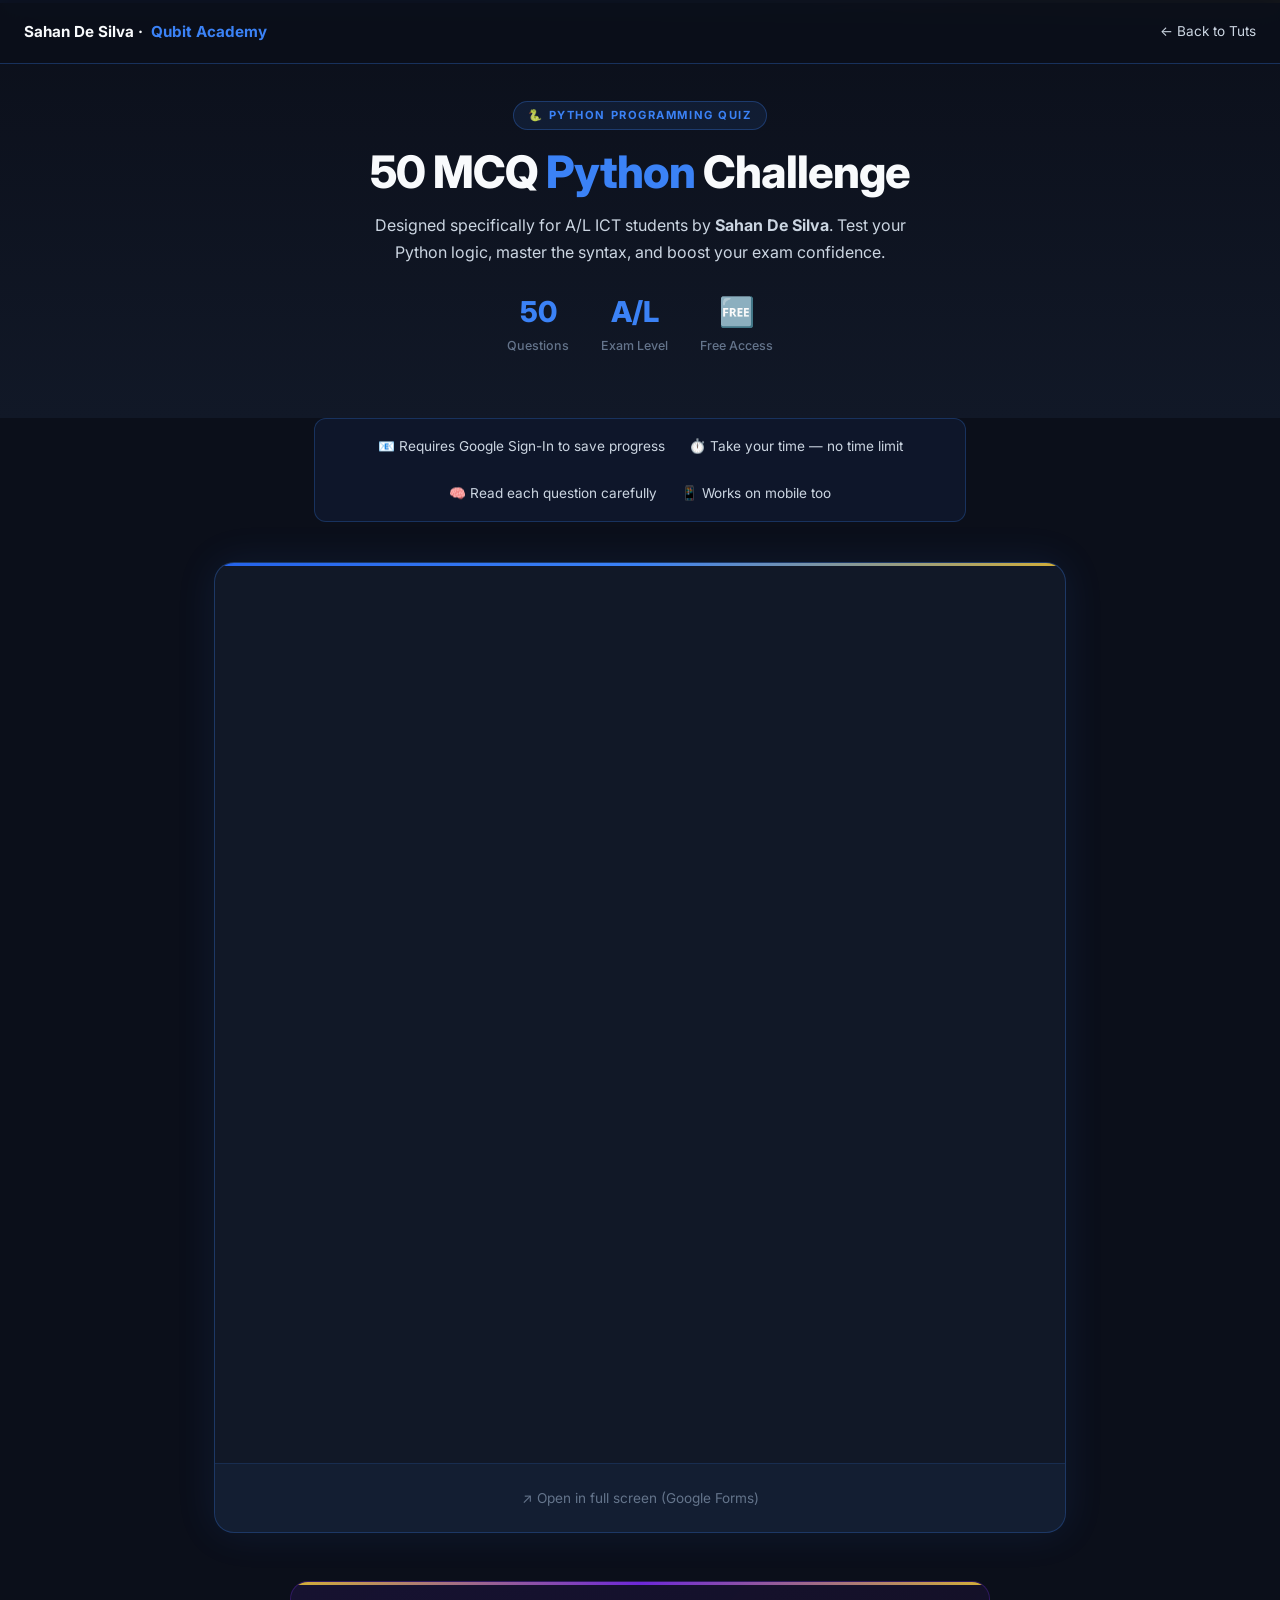
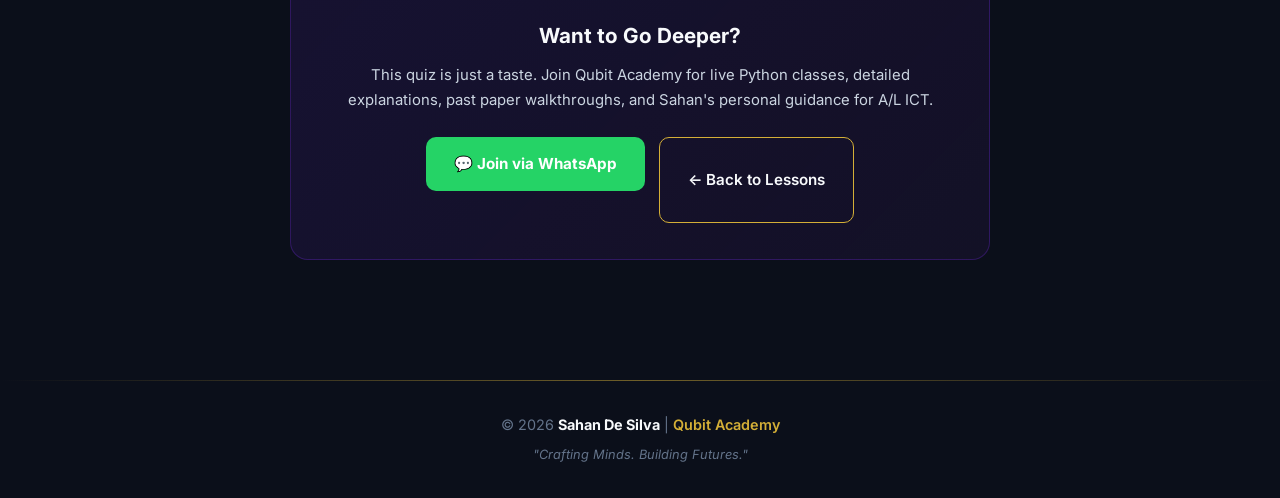
==== quiz.html @ 8c2a88cb "Add Python quiz page with embedded Google Form" ====
<!DOCTYPE html>
<html lang="en">
<head>
  <meta charset="UTF-8" />
  <meta name="viewport" content="width=device-width, initial-scale=1.0" />
  <title>Python MCQ Quiz | Qubit Academy</title>
  <meta name="description" content="50 MCQ Python Programming Quiz for A/L ICT students by Sahan De Silva — Qubit Academy." />

  <link rel="preconnect" href="https://fonts.googleapis.com" />
  <link rel="preconnect" href="https://fonts.gstatic.com" crossorigin />
  <link href="https://fonts.googleapis.com/css2?family=Inter:wght@300;400;500;600;700;800&display=swap" rel="stylesheet" />
  <link rel="stylesheet" href="style.css" />

  <style>
    .quiz-page-nav {
      position: fixed;
      top: 0; left: 0;
      width: 100%;
      z-index: 1000;
      background: rgba(11, 15, 26, 0.95);
      backdrop-filter: blur(14px);
      border-bottom: 1px solid rgba(59,130,246,0.3);
      padding: 0 24px;
      height: 64px;
      display: flex;
      align-items: center;
      justify-content: space-between;
    }

    .quiz-nav-brand {
      font-weight: 700;
      font-size: 0.95rem;
      color: #F8FAFC;
      text-decoration: none;
      display: flex;
      align-items: center;
      gap: 8px;
    }

    .quiz-nav-brand span { color: #3b82f6; }

    .quiz-nav-back {
      font-size: 0.85rem;
      color: #CBD5E1;
      text-decoration: none;
      transition: color 0.3s;
    }

    .quiz-nav-back:hover { color: #D4AF37; }

    /* Hero */
    .quiz-hero {
      padding: 100px 24px 48px;
      text-align: center;
      background: linear-gradient(180deg, var(--bg-main), var(--bg-card));
      position: relative;
      overflow: hidden;
    }

    .quiz-hero::before {
      content: '';
      position: absolute;
      top: 0; left: 0; right: 0;
      height: 3px;
      background: linear-gradient(90deg, #2563eb, #3b82f6, #D4AF37);
    }

    .quiz-hero-badge {
      display: inline-block;
      font-size: 0.7rem;
      font-weight: 700;
      letter-spacing: 0.14em;
      text-transform: uppercase;
      color: #3b82f6;
      background: rgba(59,130,246,0.1);
      border: 1px solid rgba(59,130,246,0.3);
      border-radius: 20px;
      padding: 4px 14px;
      margin-bottom: 16px;
    }

    .quiz-hero-title {
      font-size: clamp(1.8rem, 4vw, 2.8rem);
      font-weight: 800;
      color: #F8FAFC;
      letter-spacing: -0.02em;
      margin-bottom: 12px;
      line-height: 1.2;
    }

    .quiz-hero-title span { color: #3b82f6; }

    .quiz-hero-sub {
      font-size: 1rem;
      color: #CBD5E1;
      max-width: 560px;
      margin: 0 auto 32px;
      line-height: 1.7;
    }

    .quiz-stats {
      display: flex;
      justify-content: center;
      gap: 32px;
      flex-wrap: wrap;
      margin-bottom: 12px;
    }

    .quiz-stat {
      text-align: center;
    }

    .quiz-stat-num {
      font-size: 1.8rem;
      font-weight: 800;
      color: #3b82f6;
      display: block;
      line-height: 1;
      margin-bottom: 4px;
    }

    .quiz-stat-label {
      font-size: 0.78rem;
      color: #64748B;
      font-weight: 500;
    }

    /* Tips bar */
    .quiz-tips {
      background: rgba(59,130,246,0.07);
      border: 1px solid rgba(59,130,246,0.25);
      border-radius: 12px;
      padding: 16px 24px;
      max-width: 700px;
      margin: 0 auto 40px;
      display: flex;
      gap: 24px;
      flex-wrap: wrap;
      justify-content: center;
    }

    .quiz-tip {
      font-size: 0.85rem;
      color: #CBD5E1;
      display: flex;
      align-items: center;
      gap: 8px;
    }

    /* Embed wrapper */
    .quiz-embed-wrapper {
      max-width: 900px;
      margin: 0 auto;
      padding: 0 24px 80px;
    }

    .quiz-embed-card {
      background: var(--bg-card);
      border: 1px solid rgba(59,130,246,0.3);
      border-radius: 20px;
      overflow: hidden;
      box-shadow: 0 0 40px rgba(59,130,246,0.1);
      position: relative;
    }

    .quiz-embed-card::before {
      content: '';
      position: absolute;
      top: 0; left: 0; right: 0;
      height: 3px;
      background: linear-gradient(90deg, #2563eb, #3b82f6, #D4AF37);
      z-index: 1;
    }

    .quiz-embed-card iframe {
      width: 100%;
      height: 900px;
      border: none;
      display: block;
    }

    /* Fallback */
    .quiz-fallback {
      text-align: center;
      padding: 48px 24px;
      display: none;
    }

    .quiz-fallback p {
      color: #CBD5E1;
      margin-bottom: 20px;
    }

    /* Open button bar */
    .quiz-open-bar {
      text-align: center;
      padding: 20px;
      background: rgba(59,130,246,0.05);
      border-top: 1px solid rgba(59,130,246,0.15);
    }

    .quiz-open-bar a {
      display: inline-flex;
      align-items: center;
      gap: 8px;
      font-size: 0.85rem;
      color: #64748B;
      text-decoration: none;
      transition: color 0.3s;
    }

    .quiz-open-bar a:hover { color: #3b82f6; }

    /* CTA bottom */
    .quiz-bottom-cta {
      max-width: 700px;
      margin: 48px auto 0;
      background: linear-gradient(135deg, rgba(109,40,217,0.12), rgba(147,51,234,0.06));
      border: 1px solid rgba(109,40,217,0.3);
      border-radius: 18px;
      padding: 36px;
      text-align: center;
      position: relative;
      overflow: hidden;
    }

    .quiz-bottom-cta::before {
      content: '';
      position: absolute;
      top: 0; left: 0; right: 0;
      height: 3px;
      background: linear-gradient(90deg, #D4AF37, #6D28D9, #D4AF37);
    }

    .quiz-bottom-cta h3 {
      font-size: 1.3rem;
      font-weight: 700;
      color: #F8FAFC;
      margin-bottom: 10px;
    }

    .quiz-bottom-cta p {
      color: #CBD5E1;
      font-size: 0.93rem;
      line-height: 1.7;
      margin-bottom: 24px;
    }

    .cta-row {
      display: flex;
      justify-content: center;
      gap: 14px;
      flex-wrap: wrap;
    }

    @media (max-width: 768px) {
      .quiz-embed-card iframe { height: 700px; }
      .quiz-stats { gap: 20px; }
      .quiz-tips { flex-direction: column; gap: 10px; }
    }
  </style>
</head>
<body>

  <!-- Navbar -->
  <nav class="quiz-page-nav">
    <a href="index.html" class="quiz-nav-brand">
      Sahan De Silva · <span>Qubit Academy</span>
    </a>
    <a href="index.html#tuts" class="quiz-nav-back">← Back to Tuts</a>
  </nav>

  <!-- Hero -->
  <section class="quiz-hero">
    <div class="quiz-hero-badge">🐍 Python Programming Quiz</div>
    <h1 class="quiz-hero-title">50 MCQ <span>Python</span> Challenge</h1>
    <p class="quiz-hero-sub">Designed specifically for A/L ICT students by <strong>Sahan De Silva</strong>. Test your Python logic, master the syntax, and boost your exam confidence.</p>

    <div class="quiz-stats">
      <div class="quiz-stat">
        <span class="quiz-stat-num">50</span>
        <span class="quiz-stat-label">Questions</span>
      </div>
      <div class="quiz-stat">
        <span class="quiz-stat-num">A/L</span>
        <span class="quiz-stat-label">Exam Level</span>
      </div>
      <div class="quiz-stat">
        <span class="quiz-stat-num">🆓</span>
        <span class="quiz-stat-label">Free Access</span>
      </div>
    </div>
  </section>

  <!-- Tips -->
  <div style="max-width:700px;margin:0 auto;padding:0 24px;">
    <div class="quiz-tips">
      <span class="quiz-tip">📧 Requires Google Sign-In to save progress</span>
      <span class="quiz-tip">⏱️ Take your time — no time limit</span>
      <span class="quiz-tip">🧠 Read each question carefully</span>
      <span class="quiz-tip">📱 Works on mobile too</span>
    </div>
  </div>

  <!-- Embedded Form -->
  <div class="quiz-embed-wrapper">
    <div class="quiz-embed-card">
      <iframe
        src="https://docs.google.com/forms/d/e/1FAIpQLSfNYec2M8fgR2SFJe4wGOOot3R68NbgX_rnjAdkbkaDcYMgAg/viewform?embedded=true"
        title="Python MCQ Quiz — Qubit Academy"
        allow="clipboard-write"
        loading="lazy">
        Loading quiz…
      </iframe>
      <div class="quiz-open-bar">
        <a href="https://docs.google.com/forms/d/e/1FAIpQLSfNYec2M8fgR2SFJe4wGOOot3R68NbgX_rnjAdkbkaDcYMgAg/viewform?usp=header" target="_blank" rel="noopener noreferrer">
          ↗ Open in full screen (Google Forms)
        </a>
      </div>
    </div>

    <!-- Bottom CTA -->
    <div class="quiz-bottom-cta">
      <h3>Want to Go Deeper?</h3>
      <p>This quiz is just a taste. Join Qubit Academy for live Python classes, detailed explanations, past paper walkthroughs, and Sahan's personal guidance for A/L ICT.</p>
      <div class="cta-row">
        <a href="https://wa.me/94753148557?text=Hi%20Sahan%2C%20I%20completed%20the%20Python%20quiz%20and%20want%20to%20join%20Qubit%20Academy!" class="btn btn-whatsapp" target="_blank" rel="noopener noreferrer">
          💬 Join via WhatsApp
        </a>
        <a href="index.html#tuts" class="btn btn-secondary">
          ← Back to Lessons
        </a>
      </div>
    </div>
  </div>

  <footer class="footer">
    <div class="footer-divider"></div>
    <div class="container footer-content">
      <p class="footer-copy">© 2026 <strong>Sahan De Silva</strong> | <span class="footer-academy">Qubit Academy</span></p>
      <p class="footer-sub">"Crafting Minds. Building Futures."</p>
    </div>
  </footer>

</body>
</html>
---- style.css ----
/* ═══════════════════════════════════════════════════════════════
   QUBIT ACADEMY — style.css
   Sahan De Silva | Personal ICT Tuition Website
   Dark-themed, premium, responsive
   ═══════════════════════════════════════════════════════════════ */

/* ─── Design Tokens ─── */
:root {
  --bg-main: #0B0F1A;
  --bg-card: #111827;
  --bg-card-hover: #151d2e;
  --purple: #6D28D9;
  --violet: #9333EA;
  --gold: #D4AF37;
  --text-white: #F8FAFC;
  --text-gray: #CBD5E1;
  --text-muted: #64748B;
  --border-dim: rgba(109, 40, 217, 0.25);
  --glow-purple: 0 0 24px rgba(109, 40, 217, 0.55);
  --glow-gold: 0 0 16px rgba(212, 175, 55, 0.45);
  --radius: 14px;
  --transition: 0.35s cubic-bezier(0.4, 0, 0.2, 1);
  --font-main: 'Inter', sans-serif;
  --font-sinhala: 'Noto Sans Sinhala', sans-serif;
  --nav-height: 70px;
}

/* ─── Reset & Base ─── */
*,
*::before,
*::after {
  box-sizing: border-box;
  margin: 0;
  padding: 0;
}

html {
  scroll-behavior: smooth;
}

body {
  background-color: var(--bg-main);
  color: var(--text-white);
  font-family: var(--font-main);
  line-height: 1.7;
  overflow-x: hidden;
}

a {
  text-decoration: none;
  color: inherit;
}

ul {
  list-style: none;
}

img {
  max-width: 100%;
  display: block;
}

body.lang-si {
  font-family: var(--font-sinhala);
}

body.lang-si .nav-brand {
  font-family: var(--font-sinhala);
}

.lang-fade {
  opacity: 0;
  transition: opacity 0.3s ease;
}

.lang-fade.visible {
  opacity: 1;
}

/* ─── Container ─── */
.container {
  max-width: 1180px;
  margin: 0 auto;
  padding: 0 24px;
}

/* ─── Section base ─── */
.section {
  padding: 100px 0;
}

.section-header {
  text-align: center;
  margin-bottom: 64px;
}

.section-title {
  font-size: clamp(2rem, 4vw, 2.8rem);
  font-weight: 700;
  letter-spacing: -0.02em;
  margin-bottom: 16px;
  color: var(--text-white);
}

.section-subtitle {
  color: var(--text-gray);
  font-size: 1.1rem;
  max-width: 560px;
  margin: 18px auto 0;
}

.gold-divider {
  width: 60px;
  height: 3px;
  background: linear-gradient(90deg, transparent, var(--gold), transparent);
  border-radius: 2px;
  margin: 0 auto;
}

/* ══════════════════════════════════════
   NAVBAR
══════════════════════════════════════ */
.navbar {
  position: fixed;
  top: 0;
  left: 0;
  width: 100%;
  z-index: 1000;
  transition: background var(--transition), box-shadow var(--transition);
  background: transparent;
}

.navbar.scrolled {
  background: rgba(11, 15, 26, 0.92);
  backdrop-filter: blur(14px);
  -webkit-backdrop-filter: blur(14px);
  box-shadow: 0 1px 0 rgba(109, 40, 217, 0.3);
}

.nav-container {
  max-width: 1180px;
  margin: 0 auto;
  padding: 0 24px;
  height: var(--nav-height);
  display: flex;
  align-items: center;
  justify-content: space-between;
  gap: 16px;
}

.nav-brand {
  display: flex;
  align-items: center;
  gap: 6px;
  font-weight: 700;
  font-size: 1rem;
  white-space: nowrap;
  transition: opacity var(--transition);
}

.nav-brand:hover { opacity: 0.85; }

.brand-name { color: var(--text-white); }
.brand-dot { color: var(--text-muted); }

.brand-academy {
  color: var(--text-white);
  position: relative;
}

.brand-academy::after {
  content: '';
  position: absolute;
  bottom: -3px;
  left: 0;
  width: 100%;
  height: 2px;
  background: var(--gold);
  border-radius: 2px;
}

.nav-links {
  display: flex;
  gap: 36px;
}

.nav-links a {
  font-size: 0.9rem;
  font-weight: 500;
  color: var(--text-gray);
  transition: color var(--transition);
  position: relative;
}

.nav-links a::after {
  content: '';
  position: absolute;
  bottom: -4px;
  left: 0;
  width: 0;
  height: 2px;
  background: var(--purple);
  transition: width var(--transition);
}

.nav-links a:hover { color: var(--text-white); }
.nav-links a:hover::after { width: 100%; }

.nav-right {
  display: flex;
  align-items: center;
  gap: 16px;
}

.lang-toggle {
  display: flex;
  align-items: center;
  gap: 6px;
  background: rgba(109, 40, 217, 0.12);
  border: 1px solid var(--border-dim);
  border-radius: 30px;
  padding: 4px 12px;
}

.lang-btn {
  background: none;
  border: none;
  color: var(--text-muted);
  font-size: 0.82rem;
  font-weight: 600;
  cursor: pointer;
  padding: 4px 6px;
  border-radius: 20px;
  transition: color var(--transition), background var(--transition);
  font-family: inherit;
}

.lang-btn.active {
  color: var(--text-white);
  background: var(--purple);
}

.lang-divider {
  color: var(--border-dim);
  font-size: 0.9rem;
}

.hamburger {
  display: none;
  flex-direction: column;
  gap: 5px;
  background: none;
  border: none;
  cursor: pointer;
  padding: 6px;
}

.hamburger span {
  display: block;
  width: 24px;
  height: 2px;
  background: var(--text-white);
  border-radius: 2px;
  transition: transform var(--transition), opacity var(--transition);
}

.hamburger.open span:nth-child(1) { transform: translateY(7px) rotate(45deg); }
.hamburger.open span:nth-child(2) { opacity: 0; }
.hamburger.open span:nth-child(3) { transform: translateY(-7px) rotate(-45deg); }

.mobile-menu {
  display: none;
  padding: 0 24px 16px;
  background: rgba(11, 15, 26, 0.98);
}

.mobile-menu.open { display: block; }

.mobile-menu ul {
  display: flex;
  flex-direction: column;
  gap: 4px;
}

.mobile-menu a {
  display: block;
  padding: 12px 16px;
  color: var(--text-gray);
  font-size: 0.95rem;
  font-weight: 500;
  border-radius: 8px;
  transition: background var(--transition), color var(--transition);
}

.mobile-menu a:hover {
  background: rgba(109, 40, 217, 0.15);
  color: var(--text-white);
}

/* ══════════════════════════════════════
   HERO
══════════════════════════════════════ */
.hero {
  position: relative;
  min-height: 100vh;
  display: flex;
  align-items: center;
  overflow: hidden;
  padding-top: var(--nav-height);
  background: var(--bg-main);
}

#particles-js {
  position: absolute;
  inset: 0;
  z-index: 0;
}

.hero-content {
  position: relative;
  z-index: 2;
  max-width: 1180px;
  margin: 0 auto;
  padding: 80px 24px;
  display: grid;
  grid-template-columns: 1fr 1fr;
  gap: 60px;
  align-items: center;
  width: 100%;
}

.hero-label {
  font-size: 0.85rem;
  font-weight: 600;
  letter-spacing: 0.15em;
  text-transform: uppercase;
  color: var(--purple);
  margin-bottom: 16px;
}

.hero-title {
  font-size: clamp(2.8rem, 6vw, 4.4rem);
  font-weight: 800;
  line-height: 1.1;
  letter-spacing: -0.03em;
  color: var(--text-white);
  margin-bottom: 12px;
}

.hero-academy { margin-bottom: 12px; }

.academy-badge {
  display: inline-block;
  font-size: clamp(1.1rem, 2.5vw, 1.5rem);
  font-weight: 700;
  color: var(--text-white);
  position: relative;
  padding-bottom: 4px;
}

.academy-badge::after {
  content: '';
  position: absolute;
  bottom: 0;
  left: 0;
  width: 100%;
  height: 2px;
  background: linear-gradient(90deg, var(--gold), transparent);
}

.hero-tagline {
  font-size: 1.1rem;
  font-style: italic;
  color: var(--gold);
  font-weight: 500;
  margin-bottom: 24px;
  letter-spacing: 0.02em;
}

.hero-intro {
  font-size: 1rem;
  color: var(--text-gray);
  line-height: 1.8;
  margin-bottom: 36px;
}

.hero-buttons {
  display: flex;
  gap: 16px;
  flex-wrap: wrap;
}

.btn {
  display: inline-flex;
  align-items: center;
  gap: 8px;
  padding: 14px 28px;
  border-radius: 10px;
  font-size: 0.95rem;
  font-weight: 600;
  cursor: pointer;
  transition: all var(--transition);
  border: none;
  font-family: inherit;
}

.btn-primary {
  background: linear-gradient(135deg, var(--purple), var(--violet));
  color: var(--text-white);
  box-shadow: 0 4px 20px rgba(109, 40, 217, 0.4);
}

.btn-primary:hover {
  transform: translateY(-2px);
  box-shadow: 0 8px 30px rgba(109, 40, 217, 0.6);
}

.btn-secondary {
  background: transparent;
  color: var(--text-white);
  border: 1.5px solid var(--gold);
}

.btn-secondary:hover {
  background: rgba(212, 175, 55, 0.1);
  box-shadow: var(--glow-gold);
  transform: translateY(-2px);
}

.hero-image {
  display: flex;
  justify-content: center;
  align-items: center;
  position: relative;
}

.image-glow {
  position: absolute;
  width: 340px;
  height: 340px;
  background: radial-gradient(circle, rgba(109, 40, 217, 0.4) 0%, transparent 70%);
  border-radius: 50%;
  animation: pulse-glow 3.5s ease-in-out infinite;
}

@keyframes pulse-glow {
  0%, 100% { transform: scale(1); opacity: 0.7; }
  50% { transform: scale(1.08); opacity: 1; }
}

.image-frame {
  width: 300px;
  height: 300px;
  border-radius: 50%;
  overflow: hidden;
  border: 2px solid var(--gold);
  box-shadow: var(--glow-purple), inset 0 0 30px rgba(109, 40, 217, 0.2);
  position: relative;
  z-index: 1;
  background: var(--bg-card);
}

.educator-photo {
  width: 100%;
  height: 100%;
  object-fit: cover;
  object-position: center top;
}

.educator-fallback {
  width: 100%;
  height: 100%;
  flex-direction: column;
  justify-content: center;
  align-items: center;
  gap: 12px;
  color: var(--text-muted);
  font-size: 0.8rem;
}

.educator-fallback svg {
  width: 100px;
  height: 100px;
}

.scroll-indicator {
  position: absolute;
  bottom: 36px;
  left: 50%;
  transform: translateX(-50%);
  z-index: 2;
  display: flex;
  align-items: center;
  justify-content: center;
  width: 32px;
  height: 50px;
  border: 2px solid rgba(109, 40, 217, 0.5);
  border-radius: 20px;
  transition: border-color var(--transition);
}

.scroll-indicator:hover { border-color: var(--gold); }

.scroll-indicator span {
  display: block;
  width: 6px;
  height: 6px;
  background: var(--purple);
  border-radius: 50%;
  animation: scroll-bounce 2s ease-in-out infinite;
}

@keyframes scroll-bounce {
  0% { transform: translateY(-8px); opacity: 0; }
  50% { opacity: 1; }
  100% { transform: translateY(8px); opacity: 0; }
}

/* ══════════════════════════════════════
   ABOUT
══════════════════════════════════════ */
.about { background: var(--bg-main); }

.about-grid {
  display: grid;
  grid-template-columns: 1fr 2fr;
  gap: 60px;
  align-items: start;
}

.about-badges {
  display: flex;
  flex-direction: column;
  gap: 20px;
}

.stat-card {
  background: var(--bg-card);
  border: 1px solid var(--border-dim);
  border-radius: var(--radius);
  padding: 28px 24px;
  text-align: center;
  transition: border-color var(--transition), box-shadow var(--transition), transform var(--transition);
}

.stat-card:hover {
  border-color: var(--purple);
  box-shadow: var(--glow-purple);
  transform: translateY(-4px);
}

.stat-number {
  display: block;
  font-size: 2.6rem;
  font-weight: 800;
  background: linear-gradient(135deg, var(--purple), var(--violet));
  -webkit-background-clip: text;
  -webkit-text-fill-color: transparent;
  background-clip: text;
  line-height: 1;
  margin-bottom: 8px;
}

.stat-label {
  font-size: 0.85rem;
  color: var(--text-gray);
  font-weight: 500;
}

.about-bio {
  color: var(--text-gray);
  font-size: 1.05rem;
  line-height: 1.9;
  margin-bottom: 32px;
}

.about-highlights {
  display: flex;
  flex-direction: column;
  gap: 14px;
}

.about-highlights li {
  display: flex;
  align-items: flex-start;
  gap: 14px;
  font-size: 0.95rem;
  color: var(--text-gray);
}

.highlight-icon {
  color: var(--purple);
  font-size: 1.2rem;
  flex-shrink: 0;
  margin-top: 1px;
}

/* ══════════════════════════════════════
   COURSES
══════════════════════════════════════ */
.courses {
  background: linear-gradient(180deg, var(--bg-main), var(--bg-card));
}

.courses-grid {
  display: grid;
  grid-template-columns: 1fr 1fr;
  gap: 32px;
}

.course-card {
  background: var(--bg-card);
  border: 1px solid var(--border-dim);
  border-radius: var(--radius);
  padding: 36px 32px;
  position: relative;
  overflow: hidden;
  transition: transform var(--transition), box-shadow var(--transition), border-color var(--transition);
  cursor: default;
}

.course-card:hover {
  transform: translateY(-8px);
  box-shadow: var(--glow-purple);
  border-color: var(--purple);
}

.card-top-border {
  position: absolute;
  top: 0;
  left: 0;
  right: 0;
  height: 3px;
  background: linear-gradient(90deg, var(--gold), var(--purple), var(--gold));
  background-size: 200% 100%;
  transition: background-position 0.6s ease;
}

.course-card:hover .card-top-border { background-position: 100% 0; }

.card-icon {
  width: 52px;
  height: 52px;
  background: rgba(109, 40, 217, 0.15);
  border-radius: 12px;
  display: flex;
  align-items: center;
  justify-content: center;
  margin-bottom: 20px;
  border: 1px solid var(--border-dim);
  transition: background var(--transition), border-color var(--transition);
}

.course-card:hover .card-icon {
  background: rgba(109, 40, 217, 0.28);
  border-color: var(--purple);
}

.card-icon svg {
  width: 26px;
  height: 26px;
  color: var(--violet);
}

.card-badge {
  font-size: 0.7rem;
  font-weight: 700;
  letter-spacing: 0.12em;
  text-transform: uppercase;
  color: var(--gold);
  margin-bottom: 10px;
}

.card-title {
  font-size: 1.6rem;
  font-weight: 700;
  margin-bottom: 12px;
  color: var(--text-white);
}

.card-desc {
  font-size: 0.95rem;
  color: var(--text-gray);
  line-height: 1.7;
  margin-bottom: 24px;
}

.card-features {
  display: flex;
  flex-direction: column;
  gap: 10px;
  margin-bottom: 32px;
}

.card-features li {
  font-size: 0.9rem;
  color: var(--text-gray);
  display: flex;
  align-items: center;
  gap: 10px;
}

.card-features li::before {
  content: '▸';
  color: var(--purple);
  font-size: 0.8rem;
  flex-shrink: 0;
}

.card-cta {
  display: inline-block;
  font-size: 0.9rem;
  font-weight: 600;
  color: var(--violet);
  transition: color var(--transition), letter-spacing var(--transition);
}

.card-cta:hover {
  color: var(--gold);
  letter-spacing: 0.04em;
}

/* ══════════════════════════════════════
   WHY CHOOSE
══════════════════════════════════════ */
.why {
  background: var(--bg-main);
  position: relative;
}

.why-grid {
  display: grid;
  grid-template-columns: repeat(4, 1fr);
  gap: 24px;
}

.why-card {
  background: var(--bg-card);
  border: 1px solid var(--border-dim);
  border-radius: var(--radius);
  padding: 32px 24px;
  text-align: center;
  transition: transform var(--transition), box-shadow var(--transition), border-color var(--transition);
}

.why-card:hover {
  transform: translateY(-6px);
  box-shadow: var(--glow-purple);
  border-color: var(--purple);
}

.why-card h3 {
  font-size: 1rem;
  font-weight: 700;
  color: var(--text-white);
  margin-bottom: 10px;
}

.why-card p {
  font-size: 0.88rem;
  color: var(--text-muted);
  line-height: 1.7;
}

/* ══════════════════════════════════════
   TUTS SECTION
══════════════════════════════════════ */
.tuts {
  background: linear-gradient(180deg, var(--bg-card), var(--bg-main));
}

/* ── Syllabus Wrapper ── */
.syllabus-wrapper {
  background: var(--bg-card);
  border: 1px solid var(--border-dim);
  border-radius: 20px;
  overflow: hidden;
  margin-bottom: 48px;
}

.syllabus-header {
  padding: 36px 40px 28px;
  border-bottom: 1px solid var(--border-dim);
  background: linear-gradient(135deg, rgba(109,40,217,0.08), rgba(147,51,234,0.04));
  position: relative;
}

.syllabus-header::before {
  content: '';
  position: absolute;
  top: 0;
  left: 0;
  right: 0;
  height: 3px;
  background: linear-gradient(90deg, var(--gold), var(--purple), var(--gold));
}

.syllabus-label {
  display: inline-block;
  font-size: 0.7rem;
  font-weight: 700;
  letter-spacing: 0.14em;
  text-transform: uppercase;
  color: var(--gold);
  margin-bottom: 8px;
}

.syllabus-heading {
  font-size: 1.5rem;
  font-weight: 700;
  color: var(--text-white);
  margin-bottom: 6px;
}

.syllabus-note {
  font-size: 0.88rem;
  color: var(--text-muted);
}

/* ── Syllabus Grid ── */
.syllabus-grid {
  display: flex;
  flex-direction: column;
}

/* ── Individual Syllabus Row ── */
.syllabus-item {
  display: flex;
  align-items: center;
  gap: 20px;
  padding: 16px 40px;
  border-bottom: 1px solid rgba(109, 40, 217, 0.1);
  transition: background var(--transition);
}

.syllabus-item:last-child {
  border-bottom: none;
}

.syllabus-item:hover {
  background: rgba(109, 40, 217, 0.06);
}

/* Free lesson — highlighted */
.syllabus-item--free {
  background: rgba(109, 40, 217, 0.08);
  border-left: 3px solid var(--gold);
  padding-left: 37px;
}

.syllabus-item--free:hover {
  background: rgba(109, 40, 217, 0.14);
}

/* Locked lessons */
.syllabus-item--soon {
  opacity: 0.65;
}

/* Lesson number badge */
.syllabus-num {
  min-width: 40px;
  height: 40px;
  background: rgba(109, 40, 217, 0.15);
  border: 1px solid var(--border-dim);
  border-radius: 10px;
  display: flex;
  align-items: center;
  justify-content: center;
  font-size: 0.82rem;
  font-weight: 700;
  color: var(--violet);
  flex-shrink: 0;
}

.syllabus-item--free .syllabus-num {
  background: rgba(212, 175, 55, 0.15);
  border-color: rgba(212, 175, 55, 0.4);
  color: var(--gold);
}

/* Info block */
.syllabus-info {
  flex: 1;
  display: flex;
  align-items: center;
  gap: 12px;
  flex-wrap: wrap;
}

.syllabus-title {
  font-size: 0.97rem;
  font-weight: 600;
  color: var(--text-white);
}

.syllabus-item--soon .syllabus-title {
  color: var(--text-gray);
}

.syllabus-free-tag {
  font-size: 0.7rem;
  font-weight: 700;
  letter-spacing: 0.1em;
  text-transform: uppercase;
  color: var(--gold);
  background: rgba(212, 175, 55, 0.12);
  border: 1px solid rgba(212, 175, 55, 0.35);
  border-radius: 20px;
  padding: 2px 10px;
}

/* Action buttons */
.syllabus-actions {
  display: flex;
  gap: 10px;
  flex-shrink: 0;
}

.syl-btn {
  display: inline-flex;
  align-items: center;
  padding: 8px 18px;
  border-radius: 8px;
  font-size: 0.83rem;
  font-weight: 600;
  transition: all var(--transition);
  font-family: inherit;
  white-space: nowrap;
}

.syl-btn--read {
  background: linear-gradient(135deg, var(--purple), var(--violet));
  color: var(--text-white);
  box-shadow: 0 3px 12px rgba(109, 40, 217, 0.35);
}

.syl-btn--read:hover {
  transform: translateY(-2px);
  box-shadow: 0 6px 20px rgba(109, 40, 217, 0.55);
}

.syl-btn--pdf {
  background: transparent;
  color: var(--gold);
  border: 1.5px solid rgba(212, 175, 55, 0.6);
}

.syl-btn--pdf:hover {
  background: rgba(212, 175, 55, 0.1);
  box-shadow: var(--glow-gold);
  transform: translateY(-2px);
}

/* Soon tag */
.syl-soon-tag {
  font-size: 0.8rem;
  color: var(--text-muted);
  font-style: italic;
  flex-shrink: 0;
  margin-left: auto;
}

/* "View all tuts" note row */
.tuts-cta-note {
  text-align: center;
  margin-top: 8px;
  font-size: 0.95rem;
  color: var(--text-gray);
}

.tuts-all-link {
  color: var(--gold);
  font-weight: 600;
  transition: color var(--transition), letter-spacing var(--transition);
}

.tuts-all-link:hover {
  color: var(--violet);
  letter-spacing: 0.03em;
}

/* Legacy tut card styles (keep for tuts/index.html) */
.tuts-grid {
  display: grid;
  grid-template-columns: repeat(auto-fit, minmax(300px, 1fr));
  gap: 28px;
  margin-bottom: 48px;
}

.tut-card {
  background: var(--bg-card);
  border: 1px solid var(--border-dim);
  border-radius: var(--radius);
  padding: 32px 28px 28px;
  position: relative;
  overflow: hidden;
  transition: transform var(--transition), box-shadow var(--transition), border-color var(--transition);
  display: flex;
  flex-direction: column;
  gap: 12px;
}

.tut-card:hover {
  transform: translateY(-8px);
  box-shadow: var(--glow-purple);
  border-color: var(--purple);
}

.tut-card .card-top-border {
  position: absolute;
  top: 0; left: 0; right: 0;
  height: 3px;
  background: linear-gradient(90deg, var(--gold), var(--purple), var(--gold));
  background-size: 200% 100%;
  transition: background-position 0.6s ease;
}

.tut-card:hover .card-top-border { background-position: 100% 0; }

.tut-card--soon { opacity: 0.62; cursor: default; }
.tut-card--soon:hover { transform: none; box-shadow: none; border-color: var(--border-dim); }

.tut-badge {
  font-size: 0.7rem;
  font-weight: 700;
  letter-spacing: 0.12em;
  text-transform: uppercase;
  color: var(--gold);
}

.tut-title {
  font-size: 1.3rem;
  font-weight: 700;
  color: var(--text-white);
  line-height: 1.3;
}

.tut-desc {
  font-size: 0.93rem;
  color: var(--text-gray);
  line-height: 1.75;
  flex: 1;
}

.tut-btn-row {
  display: flex;
  gap: 12px;
  flex-wrap: wrap;
  margin-top: 8px;
  align-items: center;
}

.btn-pdf {
  background: transparent;
  color: var(--gold);
  border: 1.5px solid var(--gold);
  padding: 12px 22px;
  border-radius: 10px;
  font-size: 0.9rem;
  font-weight: 600;
  transition: all var(--transition);
  display: inline-flex;
  align-items: center;
  gap: 8px;
  font-family: inherit;
}

.btn-pdf:hover {
  background: rgba(212, 175, 55, 0.12);
  box-shadow: var(--glow-gold);
  transform: translateY(-2px);
}

.tut-soon-tag {
  font-size: 0.85rem;
  color: var(--text-muted);
  font-style: italic;
}

/* ══════════════════════════════════════
   QUIZ CARD
══════════════════════════════════════ */
.quiz-card {
  background: var(--bg-card);
  border: 1px solid var(--border-dim);
  border-radius: var(--radius);
  padding: 32px 28px 28px;
  position: relative;
  overflow: hidden;
  margin-bottom: 28px;
  transition: transform var(--transition), box-shadow var(--transition), border-color var(--transition);
}

.quiz-card:hover {
  transform: translateY(-6px);
  box-shadow: var(--glow-purple);
  border-color: var(--purple);
}

.quiz-card-inner {
  display: flex;
  align-items: center;
  justify-content: space-between;
  gap: 32px;
}

.quiz-card-left { flex: 1; }

.quiz-card-badge {
  font-size: 0.7rem;
  font-weight: 700;
  letter-spacing: 0.12em;
  text-transform: uppercase;
  color: #3b82f6;
  margin-bottom: 10px;
}

.quiz-card-title {
  font-size: 1.3rem;
  font-weight: 700;
  color: var(--text-white);
  margin-bottom: 10px;
  line-height: 1.3;
}

.quiz-card-desc {
  font-size: 0.93rem;
  color: var(--text-gray);
  line-height: 1.75;
  margin-bottom: 16px;
}

.quiz-card-meta {
  display: flex;
  gap: 16px;
  flex-wrap: wrap;
}

.quiz-meta-item {
  font-size: 0.8rem;
  color: var(--text-muted);
  font-weight: 500;
}

.quiz-card-right {
  display: flex;
  flex-direction: column;
  align-items: center;
  gap: 12px;
  flex-shrink: 0;
}

.quiz-start-btn {
  background: linear-gradient(135deg, #2563eb, #3b82f6) !important;
  box-shadow: 0 4px 20px rgba(59,130,246,0.4) !important;
  white-space: nowrap;
}

.quiz-start-btn:hover {
  box-shadow: 0 8px 30px rgba(59,130,246,0.6) !important;
}

.quiz-embed-link {
  font-size: 0.82rem;
  color: var(--text-muted);
  text-decoration: none;
  transition: color var(--transition);
  font-weight: 500;
}

.quiz-embed-link:hover { color: var(--gold); }

@media (max-width: 768px) {
  .quiz-card-inner {
    flex-direction: column;
    align-items: flex-start;
    gap: 20px;
  }
  .quiz-card-right {
    width: 100%;
    flex-direction: row;
    align-items: center;
    flex-wrap: wrap;
  }
  .quiz-start-btn { flex: 1; justify-content: center; }
}
.contact {
  background: linear-gradient(180deg, var(--bg-card), var(--bg-main));
}

.contact-grid {
  display: grid;
  grid-template-columns: 1fr 1fr;
  gap: 60px;
  align-items: start;
}

.contact-item {
  display: flex;
  gap: 18px;
  align-items: flex-start;
  margin-bottom: 32px;
}

.contact-label {
  display: block;
  font-size: 0.78rem;
  font-weight: 600;
  letter-spacing: 0.1em;
  text-transform: uppercase;
  color: var(--text-muted);
  margin-bottom: 4px;
}

.contact-value {
  font-size: 1rem;
  font-weight: 500;
  color: var(--text-white);
  transition: color var(--transition);
}

.contact-value:hover { color: var(--violet); }

.contact-cta-text {
  color: var(--text-gray);
  font-size: 1rem;
  line-height: 1.8;
  margin-bottom: 28px;
}

.btn-whatsapp {
  display: inline-flex;
  align-items: center;
  gap: 10px;
  background: #25D366;
  color: #fff;
  padding: 14px 28px;
  border-radius: 10px;
  font-size: 0.95rem;
  font-weight: 700;
  margin-bottom: 32px;
  transition: transform var(--transition), box-shadow var(--transition);
  font-family: inherit;
}

.btn-whatsapp:hover {
  transform: translateY(-3px);
  box-shadow: 0 8px 30px rgba(37, 211, 102, 0.4);
}

.schedule-placeholder {
  background: rgba(109, 40, 217, 0.07);
  border: 1px dashed rgba(109, 40, 217, 0.35);
  border-radius: var(--radius);
  padding: 20px 24px;
}

.schedule-title {
  font-size: 0.9rem;
  font-weight: 600;
  color: var(--text-white);
  margin-bottom: 8px;
}

.schedule-text {
  font-size: 0.88rem;
  color: var(--text-muted);
  line-height: 1.7;
}

/* ══════════════════════════════════════
   FOOTER
══════════════════════════════════════ */
.footer {
  padding: 40px 0 32px;
  background: var(--bg-main);
}

.footer-divider {
  height: 1px;
  background: linear-gradient(90deg, transparent, var(--gold), transparent);
  margin-bottom: 32px;
  opacity: 0.5;
}

.footer-content { text-align: center; }

.footer-copy {
  color: var(--text-muted);
  font-size: 0.9rem;
  margin-bottom: 6px;
}

.footer-copy strong { color: var(--text-white); }

.footer-academy {
  color: var(--gold);
  font-weight: 600;
}

.footer-sub {
  color: var(--text-muted);
  font-size: 0.8rem;
  font-style: italic;
}

/* ══════════════════════════════════════
   SCROLL REVEAL ANIMATIONS
══════════════════════════════════════ */
.reveal-up,
.reveal-left,
.reveal-right {
  opacity: 0;
  transition: opacity 0.7s ease, transform 0.7s ease;
}

.reveal-up { transform: translateY(40px); }
.reveal-left { transform: translateX(-40px); }
.reveal-right { transform: translateX(40px); }

.reveal-up.visible,
.reveal-left.visible,
.reveal-right.visible {
  opacity: 1;
  transform: translate(0, 0);
}

/* ══════════════════════════════════════
   LESSON PAGE
══════════════════════════════════════ */
.lesson-hero {
  background: linear-gradient(180deg, var(--bg-main), var(--bg-card));
  padding: 120px 0 60px;
  text-align: center;
}

.lesson-hero .lesson-meta {
  font-size: 0.78rem;
  font-weight: 700;
  letter-spacing: 0.14em;
  text-transform: uppercase;
  color: var(--gold);
  margin-bottom: 14px;
}

.lesson-hero h1 {
  font-size: clamp(1.9rem, 4.5vw, 3rem);
  font-weight: 800;
  letter-spacing: -0.02em;
  color: var(--text-white);
  max-width: 760px;
  margin: 0 auto 20px;
  line-height: 1.2;
}

.lesson-body {
  max-width: 780px;
  margin: 0 auto;
  padding: 64px 24px 96px;
  color: var(--text-gray);
  font-size: 1.05rem;
  line-height: 1.85;
}

.lesson-body h2 {
  font-size: 1.6rem;
  font-weight: 700;
  color: var(--text-white);
  margin: 52px 0 18px;
  padding-bottom: 10px;
  border-bottom: 1px solid var(--border-dim);
}

.lesson-body h3 {
  font-size: 1.15rem;
  font-weight: 700;
  color: var(--violet);
  margin: 32px 0 12px;
}

.lesson-body p { margin-bottom: 20px; }

.lesson-body ul,
.lesson-body ol {
  padding-left: 20px;
  margin-bottom: 20px;
  display: flex;
  flex-direction: column;
  gap: 8px;
}

.lesson-body ul li::marker { color: var(--purple); }
.lesson-body ol li::marker { color: var(--gold); }
.lesson-body strong { color: var(--text-white); font-weight: 600; }

.code-block {
  background: #0d1117;
  border: 1px solid rgba(109, 40, 217, 0.4);
  border-left: 4px solid var(--purple);
  border-radius: 10px;
  padding: 24px 28px;
  margin: 24px 0;
  overflow-x: auto;
  position: relative;
}

.code-block pre,
.code-block code {
  font-family: 'Courier New', 'Consolas', monospace;
  font-size: 0.9rem;
  color: #c9d1d9;
  line-height: 1.75;
  white-space: pre;
}

.code-label {
  display: inline-block;
  font-size: 0.68rem;
  font-weight: 700;
  letter-spacing: 0.12em;
  text-transform: uppercase;
  color: var(--purple);
  background: rgba(109, 40, 217, 0.12);
  border-radius: 4px;
  padding: 2px 8px;
  margin-bottom: 12px;
}

.code-block.python { border-left-color: #3b82f6; }
.code-block.python .code-label { color: #60a5fa; background: rgba(59, 130, 246, 0.12); }

.lesson-cta {
  background: linear-gradient(135deg, rgba(109, 40, 217, 0.18), rgba(147, 51, 234, 0.1));
  border: 1px solid rgba(109, 40, 217, 0.4);
  border-radius: 20px;
  padding: 52px 40px;
  text-align: center;
  margin: 64px 24px;
  max-width: 780px;
  margin-left: auto;
  margin-right: auto;
  position: relative;
  overflow: hidden;
}

.lesson-cta::before {
  content: '';
  position: absolute;
  top: 0; left: 0; right: 0;
  height: 3px;
  background: linear-gradient(90deg, var(--gold), var(--purple), var(--gold));
}

.lesson-cta h2 {
  font-size: 1.8rem;
  font-weight: 800;
  color: var(--text-white);
  margin-bottom: 16px;
}

.lesson-cta p {
  color: var(--text-gray);
  font-size: 1rem;
  line-height: 1.8;
  max-width: 520px;
  margin: 0 auto 32px;
}

.lesson-cta ul {
  list-style: none;
  display: flex;
  flex-wrap: wrap;
  justify-content: center;
  gap: 12px 28px;
  margin-bottom: 36px;
}

.lesson-cta ul li {
  font-size: 0.92rem;
  color: var(--text-gray);
  display: flex;
  align-items: center;
  gap: 8px;
}

.lesson-cta ul li::before { content: '◈'; color: var(--gold); }

.cta-btn-row {
  display: flex;
  justify-content: center;
  gap: 16px;
  flex-wrap: wrap;
}

.btn-wa {
  display: inline-flex;
  align-items: center;
  gap: 10px;
  background: #25D366;
  color: #fff;
  padding: 14px 28px;
  border-radius: 10px;
  font-size: 0.95rem;
  font-weight: 700;
  transition: transform var(--transition), box-shadow var(--transition);
  font-family: inherit;
}

.btn-wa:hover {
  transform: translateY(-3px);
  box-shadow: 0 8px 30px rgba(37, 211, 102, 0.4);
}

.btn-pdf-cta {
  display: inline-flex;
  align-items: center;
  gap: 10px;
  background: transparent;
  color: var(--gold);
  border: 2px solid var(--gold);
  padding: 13px 28px;
  border-radius: 10px;
  font-size: 0.95rem;
  font-weight: 700;
  transition: all var(--transition);
  font-family: inherit;
}

.btn-pdf-cta:hover {
  background: rgba(212, 175, 55, 0.12);
  box-shadow: var(--glow-gold);
  transform: translateY(-3px);
}

.tuts-hero {
  background: linear-gradient(180deg, var(--bg-main), var(--bg-card));
  padding: 120px 0 60px;
  text-align: center;
}

/* ══════════════════════════════════════
   RESPONSIVE — TABLET
══════════════════════════════════════ */
@media (max-width: 1024px) {
  .why-grid { grid-template-columns: repeat(2, 1fr); }
}

@media (max-width: 900px) {
  .about-grid { grid-template-columns: 1fr; gap: 40px; }
  .about-badges { flex-direction: row; justify-content: center; }
  .stat-card { flex: 1; min-width: 120px; }
  .syllabus-header { padding: 28px 24px 20px; }
  .syllabus-item { padding: 14px 24px; }
  .syllabus-item--free { padding-left: 21px; }
}

/* ══════════════════════════════════════
   RESPONSIVE — MOBILE
══════════════════════════════════════ */
@media (max-width: 768px) {
  .section { padding: 70px 0; }
  .nav-links { display: none; }
  .hamburger { display: flex; }

  .hero-content {
    grid-template-columns: 1fr;
    text-align: center;
    gap: 48px;
    padding: 60px 20px;
  }

  .hero-image { order: -1; }
  .hero-buttons { justify-content: center; }
  .image-frame { width: 220px; height: 220px; }
  .image-glow { width: 250px; height: 250px; }
  .courses-grid { grid-template-columns: 1fr; }
  .why-grid { grid-template-columns: 1fr 1fr; }
  .contact-grid { grid-template-columns: 1fr; gap: 40px; }
  .about-badges { flex-direction: column; align-items: stretch; }

  /* Syllabus mobile */
  .syllabus-item {
    flex-wrap: wrap;
    padding: 14px 16px;
    gap: 12px;
  }

  .syllabus-item--free { padding-left: 13px; }

  .syllabus-actions {
    width: 100%;
  }

  .syl-btn {
    flex: 1;
    justify-content: center;
  }

  .syl-soon-tag {
    margin-left: 0;
  }

  .tuts-grid { grid-template-columns: 1fr; }
  .tut-btn-row { flex-direction: column; }
  .tut-btn-row .btn,
  .tut-btn-row .btn-pdf { width: 100%; justify-content: center; }
  .lesson-body { padding: 48px 20px 72px; }
  .lesson-cta { padding: 40px 24px; margin: 48px 16px; }
  .cta-btn-row { flex-direction: column; align-items: center; }
  .btn-wa,
  .btn-pdf-cta { width: 100%; max-width: 320px; justify-content: center; }
  .code-block { padding: 18px 16px; }
}

@media (max-width: 480px) {
  .hero-title { font-size: 2.4rem; }
  .why-grid { grid-template-columns: 1fr; }
  .lang-toggle { padding: 4px 8px; }
  .nav-brand { font-size: 0.88rem; }
  .lesson-cta h2 { font-size: 1.45rem; }
  .syllabus-heading { font-size: 1.2rem; }
}
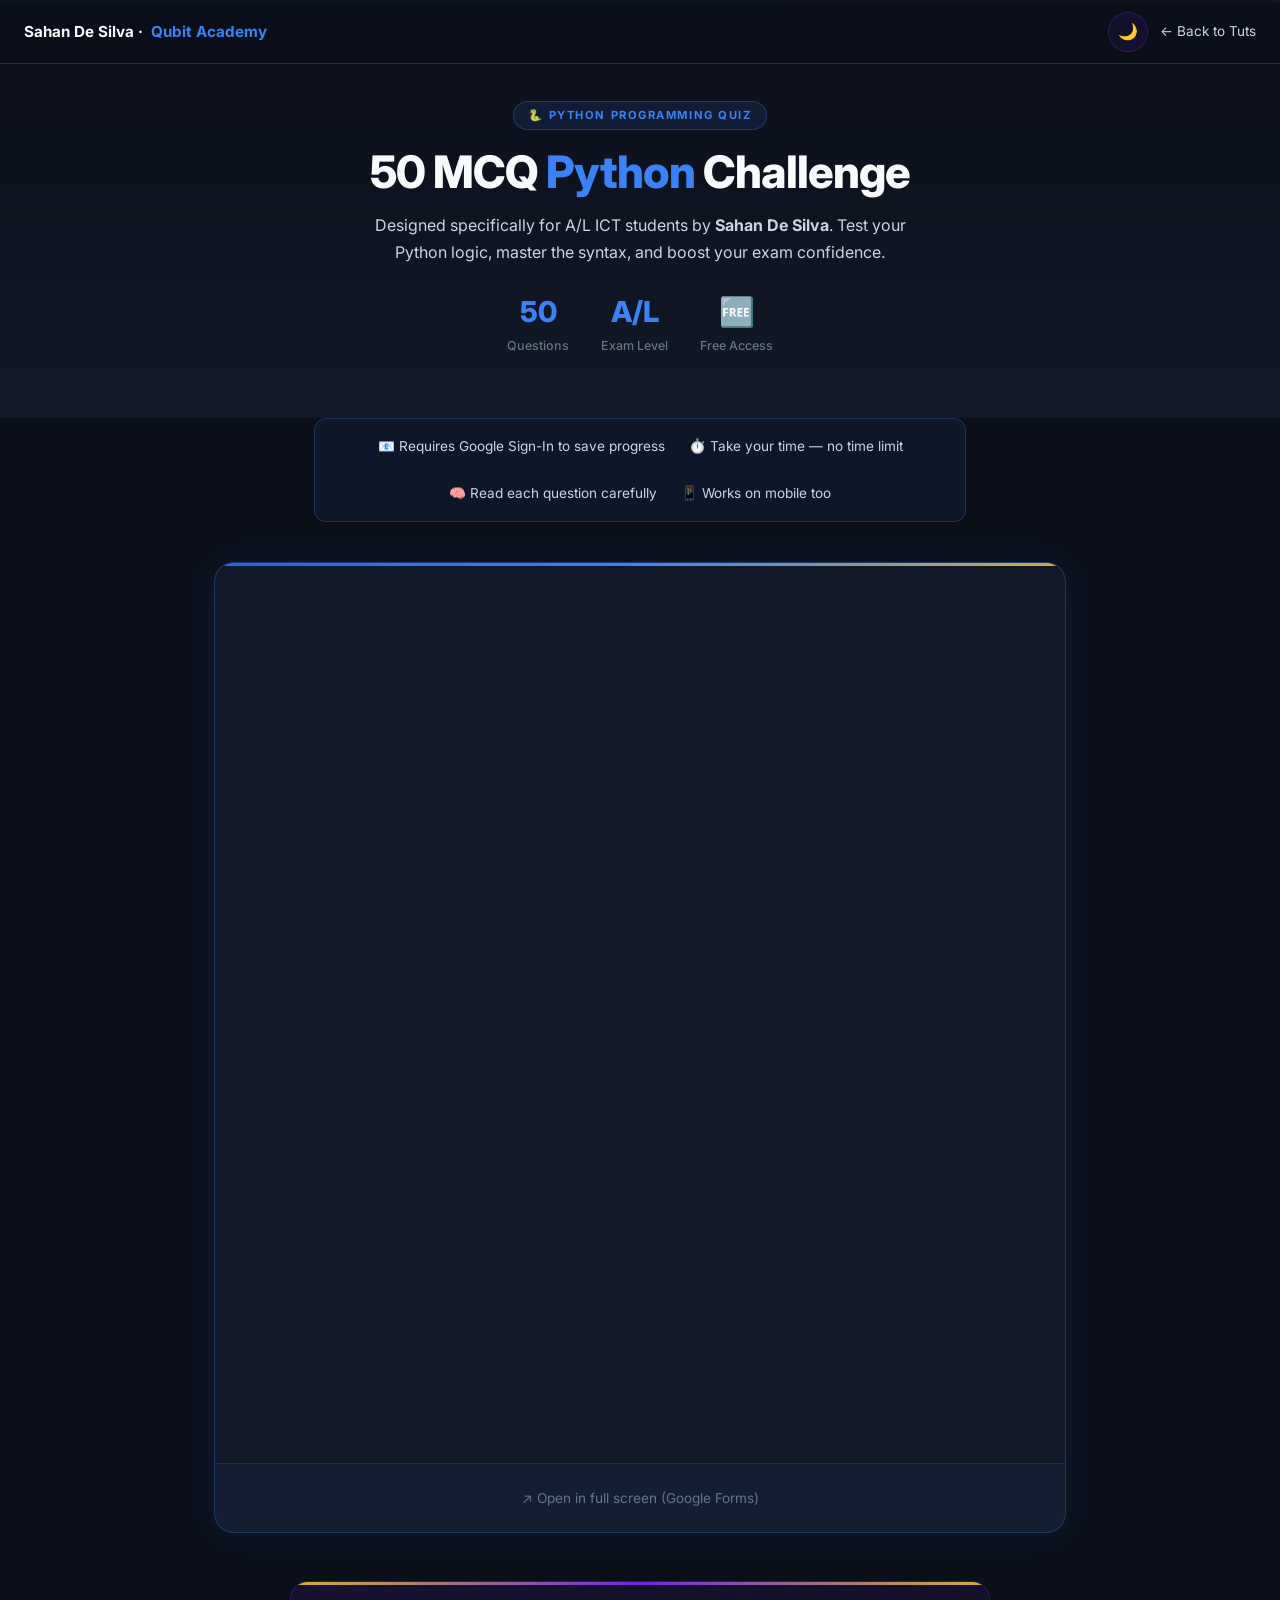
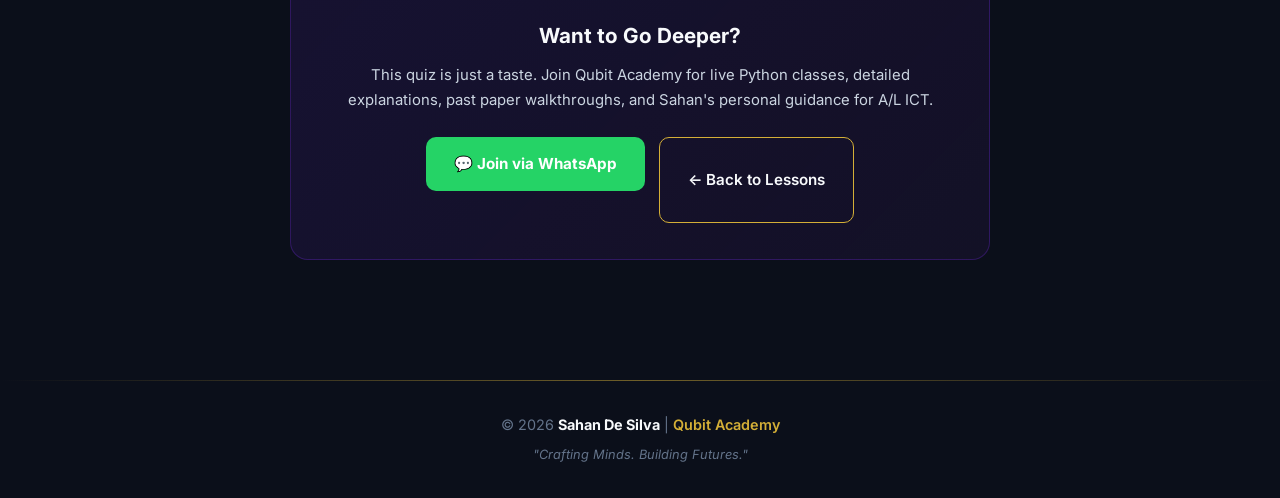
==== commit e1a6e476: "Fix light mode — particles visibility, all text areas, lesson-01 styles" ====
--- a/quiz.html
+++ b/quiz.html
@@ -267,8 +267,26 @@
     <a href="index.html" class="quiz-nav-brand">
       Sahan De Silva · <span>Qubit Academy</span>
     </a>
-    <a href="index.html#tuts" class="quiz-nav-back">← Back to Tuts</a>
+    <div style="display:flex;align-items:center;gap:12px;">
+      <button id="themeToggleQuiz" aria-label="Toggle dark/light mode" style="width:40px;height:40px;border-radius:50%;border:1.5px solid rgba(109,40,217,0.3);background:rgba(109,40,217,0.1);cursor:pointer;font-size:1rem;display:flex;align-items:center;justify-content:center;transition:all 0.3s;" onmouseover="this.style.borderColor='#D4AF37'" onmouseout="this.style.borderColor='rgba(109,40,217,0.3)'">
+        <span id="themeIconQuiz">🌙</span>
+      </button>
+      <a href="index.html#tuts" class="quiz-nav-back">← Back to Tuts</a>
+    </div>
   </nav>
+
+  <script>
+    const savedThemeQ = localStorage.getItem('qubit_theme') || 'dark';
+    if (savedThemeQ === 'light') {
+      document.body.classList.add('light-mode');
+      document.getElementById('themeIconQuiz').textContent = '☀️';
+    }
+    document.getElementById('themeToggleQuiz').addEventListener('click', () => {
+      const isLight = document.body.classList.toggle('light-mode');
+      document.getElementById('themeIconQuiz').textContent = isLight ? '☀️' : '🌙';
+      localStorage.setItem('qubit_theme', isLight ? 'light' : 'dark');
+    });
+  </script>
 
   <!-- Hero -->
   <section class="quiz-hero">
--- a/style.css
+++ b/style.css
@@ -4,7 +4,7 @@
    Dark-themed, premium, responsive
    ═══════════════════════════════════════════════════════════════ */
 
-/* ─── Design Tokens ─── */
+/* ─── Design Tokens — DARK (default) ─── */
 :root {
   --bg-main: #0B0F1A;
   --bg-card: #111827;
@@ -23,6 +23,519 @@
   --font-main: 'Inter', sans-serif;
   --font-sinhala: 'Noto Sans Sinhala', sans-serif;
   --nav-height: 70px;
+
+  /* Theme transition */
+  --theme-transition: background-color 0.4s ease, color 0.4s ease, border-color 0.4s ease, box-shadow 0.4s ease;
+}
+
+/* ─── Design Tokens — LIGHT ─── */
+body.light-mode {
+  --bg-main: #F1F5F9;
+  --bg-card: #FFFFFF;
+  --bg-card-hover: #F8FAFC;
+  --purple: #5B21B6;
+  --violet: #6D28D9;
+  --gold: #92680A;
+  --text-white: #0F172A;
+  --text-gray: #1E293B;
+  --text-muted: #475569;
+  --border-dim: rgba(109, 40, 217, 0.18);
+  --glow-purple: 0 0 24px rgba(109, 40, 217, 0.2);
+  --glow-gold: 0 0 16px rgba(146, 104, 10, 0.25);
+}
+
+/* ─── Light mode — base ─── */
+body.light-mode {
+  background-color: var(--bg-main);
+  color: var(--text-white);
+}
+
+/* ─── Navbar ─── */
+body.light-mode .navbar.scrolled {
+  background: rgba(241, 245, 249, 0.96);
+  box-shadow: 0 1px 0 rgba(109, 40, 217, 0.15), 0 4px 16px rgba(0,0,0,0.06);
+}
+
+body.light-mode .mobile-menu {
+  background: rgba(241, 245, 249, 0.99);
+}
+
+body.light-mode .mobile-menu a { color: #1E293B; }
+body.light-mode .mobile-menu a:hover { background: rgba(109,40,217,0.08); color: #0F172A; }
+
+body.light-mode .nav-links a { color: #334155; }
+body.light-mode .nav-links a:hover { color: #0F172A; }
+
+body.light-mode .brand-name,
+body.light-mode .brand-academy { color: #0F172A; }
+body.light-mode .brand-dot { color: #64748B; }
+
+body.light-mode .lang-btn { color: #475569; }
+body.light-mode .lang-btn.active { color: #fff; background: var(--purple); }
+
+body.light-mode .hamburger span { background: #0F172A; }
+
+body.light-mode .lang-toggle {
+  background: rgba(109, 40, 217, 0.07);
+  border-color: rgba(109, 40, 217, 0.18);
+}
+
+/* ─── Hero section ─── */
+body.light-mode .hero {
+  background: linear-gradient(160deg, #EEF2FF 0%, #F1F5F9 60%, #E8EDF5 100%);
+}
+
+/* Particles: tint to purple-ish so visible on light bg */
+body.light-mode #particles-js {
+  background: transparent;
+}
+
+body.light-mode #particles-js canvas {
+  opacity: 0.55;
+  filter: hue-rotate(0deg) saturate(1.4) brightness(0.7);
+}
+
+body.light-mode .hero-label { color: var(--purple); }
+body.light-mode .hero-title { color: #0F172A; }
+body.light-mode .hero-tagline { color: var(--gold); }
+body.light-mode .hero-intro { color: #334155; }
+body.light-mode .academy-badge { color: #0F172A; }
+
+body.light-mode .image-frame {
+  background: #E2E8F0;
+  border-color: var(--gold);
+  box-shadow: 0 0 20px rgba(109,40,217,0.15), inset 0 0 20px rgba(109,40,217,0.05);
+}
+
+body.light-mode .image-glow {
+  background: radial-gradient(circle, rgba(109,40,217,0.18) 0%, transparent 70%);
+}
+
+body.light-mode .scroll-indicator {
+  border-color: rgba(109,40,217,0.35);
+}
+
+body.light-mode .scroll-indicator span { background: var(--purple); }
+
+/* ─── Section backgrounds ─── */
+body.light-mode .about { background: #F1F5F9; }
+
+body.light-mode .courses {
+  background: linear-gradient(180deg, #F1F5F9, #E8EDF5);
+}
+
+body.light-mode .why { background: #F1F5F9; }
+
+body.light-mode .tuts {
+  background: linear-gradient(180deg, #E8EDF5, #F1F5F9);
+}
+
+body.light-mode .contact {
+  background: linear-gradient(180deg, #E8EDF5, #F1F5F9);
+}
+
+body.light-mode .footer { background: #E2E8F0; }
+body.light-mode .footer-copy { color: #475569; }
+body.light-mode .footer-copy strong { color: #0F172A; }
+body.light-mode .footer-sub { color: #64748B; }
+body.light-mode .footer-divider { opacity: 0.4; }
+
+/* ─── Section text ─── */
+body.light-mode .section-title { color: #0F172A; }
+body.light-mode .section-subtitle { color: #334155; }
+body.light-mode .gold-divider { opacity: 0.8; }
+
+/* ─── About ─── */
+body.light-mode .stat-card {
+  background: #FFFFFF;
+  border-color: rgba(109,40,217,0.15);
+  box-shadow: 0 2px 12px rgba(0,0,0,0.06);
+}
+
+body.light-mode .stat-card:hover {
+  border-color: var(--purple);
+  box-shadow: 0 4px 20px rgba(109,40,217,0.15);
+}
+
+body.light-mode .stat-label { color: #334155; }
+body.light-mode .about-bio { color: #1E293B; }
+body.light-mode .about-highlights li { color: #1E293B; }
+body.light-mode .highlight-icon { color: var(--purple); }
+
+/* ─── Course cards ─── */
+body.light-mode .course-card {
+  background: #FFFFFF;
+  border-color: rgba(109,40,217,0.15);
+  box-shadow: 0 2px 16px rgba(0,0,0,0.06);
+}
+
+body.light-mode .course-card:hover {
+  box-shadow: 0 8px 32px rgba(109,40,217,0.15);
+  border-color: var(--purple);
+}
+
+body.light-mode .card-badge { color: var(--gold); }
+body.light-mode .card-title { color: #0F172A; }
+body.light-mode .card-desc { color: #1E293B; }
+body.light-mode .card-features li { color: #334155; }
+body.light-mode .card-cta { color: var(--violet); }
+body.light-mode .card-cta:hover { color: var(--gold); }
+
+body.light-mode .card-icon {
+  background: rgba(109,40,217,0.08);
+  border-color: rgba(109,40,217,0.15);
+}
+
+/* ─── Why cards ─── */
+body.light-mode .why-card {
+  background: #FFFFFF;
+  border-color: rgba(109,40,217,0.15);
+  box-shadow: 0 2px 12px rgba(0,0,0,0.05);
+}
+
+body.light-mode .why-card:hover {
+  border-color: var(--purple);
+  box-shadow: 0 6px 24px rgba(109,40,217,0.12);
+}
+
+body.light-mode .why-card h3 { color: #0F172A; }
+body.light-mode .why-card p { color: #334155; }
+
+/* ─── Syllabus ─── */
+body.light-mode .syllabus-wrapper {
+  background: #FFFFFF;
+  border-color: rgba(109,40,217,0.15);
+  box-shadow: 0 4px 24px rgba(0,0,0,0.07);
+}
+
+body.light-mode .syllabus-header {
+  background: linear-gradient(135deg, rgba(109,40,217,0.06), rgba(147,51,234,0.03));
+  border-bottom-color: rgba(109,40,217,0.12);
+}
+
+body.light-mode .syllabus-label { color: var(--gold); }
+body.light-mode .syllabus-heading { color: #0F172A; }
+body.light-mode .syllabus-note { color: #475569; }
+
+body.light-mode .syllabus-item {
+  border-bottom-color: rgba(109,40,217,0.08);
+}
+
+body.light-mode .syllabus-item:hover {
+  background: rgba(109,40,217,0.04);
+}
+
+body.light-mode .syllabus-item--free {
+  background: rgba(109,40,217,0.05);
+  border-left-color: var(--gold);
+}
+
+body.light-mode .syllabus-item--free:hover {
+  background: rgba(109,40,217,0.09);
+}
+
+body.light-mode .syllabus-num {
+  background: rgba(109,40,217,0.08);
+  border-color: rgba(109,40,217,0.18);
+  color: var(--violet);
+}
+
+body.light-mode .syllabus-item--free .syllabus-num {
+  background: rgba(146,104,10,0.1);
+  border-color: rgba(146,104,10,0.3);
+  color: var(--gold);
+}
+
+body.light-mode .syllabus-title { color: #0F172A; }
+body.light-mode .syllabus-item--soon .syllabus-title { color: #475569; }
+body.light-mode .syllabus-item--soon { opacity: 0.7; }
+body.light-mode .syl-soon-tag { color: #64748B; }
+
+/* ─── Quiz card ─── */
+body.light-mode .quiz-card {
+  background: #FFFFFF;
+  border-color: rgba(109,40,217,0.15);
+  box-shadow: 0 2px 16px rgba(0,0,0,0.06);
+}
+
+body.light-mode .quiz-card:hover {
+  border-color: var(--purple);
+  box-shadow: 0 6px 28px rgba(109,40,217,0.15);
+}
+
+body.light-mode .quiz-card-title { color: #0F172A; }
+body.light-mode .quiz-card-desc { color: #334155; }
+body.light-mode .quiz-meta-item { color: #475569; }
+body.light-mode .quiz-embed-link { color: #475569; }
+body.light-mode .quiz-embed-link:hover { color: var(--gold); }
+
+body.light-mode .tuts-cta-note { color: #334155; }
+body.light-mode .tuts-all-link { color: var(--gold); }
+
+/* ─── Contact ─── */
+body.light-mode .contact-label { color: #64748B; }
+body.light-mode .contact-value { color: #0F172A; }
+body.light-mode .contact-cta-text { color: #334155; }
+
+body.light-mode .schedule-placeholder {
+  background: rgba(109,40,217,0.04);
+  border-color: rgba(109,40,217,0.18);
+}
+
+body.light-mode .schedule-title { color: #0F172A; }
+body.light-mode .schedule-text { color: #475569; }
+
+/* ─── Buttons ─── */
+body.light-mode .btn-secondary {
+  color: #0F172A;
+  border-color: var(--gold);
+}
+
+body.light-mode .btn-secondary:hover {
+  background: rgba(146,104,10,0.08);
+}
+
+/* ─── Code blocks ─── */
+body.light-mode .code-block {
+  background: #1E293B;
+  border-color: rgba(109,40,217,0.5);
+}
+
+/* ─── Lesson page (lesson-01.html) ─── */
+body.light-mode .lesson-nav {
+  background: rgba(241,245,249,0.96);
+  border-bottom-color: rgba(109,40,217,0.15);
+}
+
+body.light-mode .lesson-nav-brand { color: #0F172A; }
+body.light-mode .lesson-nav-brand span { color: var(--violet); }
+body.light-mode .lesson-nav-back { color: #334155; }
+body.light-mode .lesson-nav-back:hover { color: var(--gold); }
+
+body.light-mode .toc-sidebar {
+  background: #F8FAFC;
+  border-right-color: rgba(109,40,217,0.12);
+}
+
+body.light-mode .toc-title { color: var(--gold); }
+body.light-mode .toc-list a { color: #475569; }
+body.light-mode .toc-list a:hover,
+body.light-mode .toc-list a.active {
+  color: #0F172A;
+  background: rgba(109,40,217,0.07);
+  border-left-color: var(--purple);
+}
+
+body.light-mode .lesson-main-title { color: #0F172A; }
+body.light-mode .lesson-tagline { color: #334155; }
+
+body.light-mode .lesson-main h2 {
+  color: #0F172A;
+  border-bottom-color: rgba(109,40,217,0.12);
+}
+
+body.light-mode .lesson-main h3 { color: var(--violet); }
+body.light-mode .lesson-main p { color: #1E293B; }
+body.light-mode .lesson-main strong { color: #0F172A; }
+
+/* Info boxes in lesson */
+body.light-mode .info-box {
+  background: rgba(109,40,217,0.05);
+  border-color: rgba(109,40,217,0.2);
+}
+
+body.light-mode .info-box.gold {
+  background: rgba(146,104,10,0.05);
+  border-color: rgba(146,104,10,0.2);
+}
+
+body.light-mode .info-box.green {
+  background: rgba(34,197,94,0.05);
+  border-color: rgba(34,197,94,0.2);
+}
+
+body.light-mode .info-box p { color: #1E293B; }
+
+/* Lesson list items */
+body.light-mode .lesson-list li { color: #1E293B; }
+
+/* Mini cards in lesson */
+body.light-mode .mini-card {
+  background: #F8FAFC;
+  border-color: rgba(109,40,217,0.15);
+  box-shadow: 0 1px 8px rgba(0,0,0,0.05);
+}
+
+body.light-mode .mini-card-title { color: #0F172A; }
+body.light-mode .mini-card-desc { color: #475569; }
+
+/* Compare table */
+body.light-mode .compare-table th {
+  background: rgba(109,40,217,0.08);
+  color: #0F172A;
+}
+
+body.light-mode .compare-table td { color: #1E293B; }
+body.light-mode .compare-table tr:hover td { background: rgba(109,40,217,0.03); }
+body.light-mode .compare-table td,
+body.light-mode .compare-table th {
+  border-bottom-color: rgba(109,40,217,0.08);
+}
+
+/* Adv/Dis boxes */
+body.light-mode .adv-box {
+  background: #F8FAFC;
+  border-color: rgba(34,197,94,0.2);
+}
+
+body.light-mode .adv-box.dis {
+  border-color: rgba(239,68,68,0.2);
+}
+
+/* V-cards (Big Data) */
+body.light-mode .v-card {
+  background: #F8FAFC;
+  border-color: rgba(109,40,217,0.12);
+}
+
+body.light-mode .v-card:hover {
+  border-color: var(--gold);
+}
+
+body.light-mode .v-card-name { color: #0F172A; }
+body.light-mode .v-card-desc { color: #475569; }
+
+/* Domain cards */
+body.light-mode .domain-card {
+  background: #F8FAFC;
+  border-color: rgba(109,40,217,0.12);
+}
+
+body.light-mode .domain-card:hover {
+  border-color: var(--purple);
+  box-shadow: 0 4px 20px rgba(109,40,217,0.1);
+}
+
+body.light-mode .domain-title { color: #0F172A; }
+body.light-mode .domain-desc { color: #475569; }
+
+/* Process flow */
+body.light-mode .process-step {
+  background: linear-gradient(135deg, rgba(109,40,217,0.08), rgba(147,51,234,0.04));
+  border-color: rgba(109,40,217,0.2);
+}
+
+body.light-mode .process-step-name { color: #0F172A; }
+body.light-mode .process-arrow { color: var(--gold); }
+
+/* Quiz section in lesson */
+body.light-mode .quiz-section {
+  background: rgba(109,40,217,0.04);
+  border-color: rgba(109,40,217,0.15);
+}
+
+body.light-mode .quiz-title { color: var(--gold); }
+body.light-mode .quiz-item { color: #1E293B; border-bottom-color: rgba(109,40,217,0.08); }
+body.light-mode .quiz-num { color: var(--purple); }
+
+/* Lesson CTA bar */
+body.light-mode .lesson-cta-bar {
+  background: linear-gradient(135deg, rgba(109,40,217,0.06), rgba(147,51,234,0.03));
+  border-color: rgba(109,40,217,0.2);
+}
+
+body.light-mode .lesson-cta-bar h2 { color: #0F172A; }
+body.light-mode .lesson-cta-bar p { color: #334155; }
+
+/* Meta badges */
+body.light-mode .lesson-meta-badge {
+  color: var(--gold);
+  background: rgba(146,104,10,0.08);
+  border-color: rgba(146,104,10,0.25);
+}
+
+body.light-mode .lesson-meta-num {
+  color: var(--purple);
+  background: rgba(109,40,217,0.08);
+  border-color: rgba(109,40,217,0.2);
+}
+
+/* Progress bar stays visible */
+body.light-mode .lesson-progress {
+  background: linear-gradient(90deg, var(--purple), var(--gold));
+}
+
+
+
+/* Smooth transition for ALL elements on theme switch */
+body,
+body *,
+body *::before,
+body *::after {
+  transition: var(--theme-transition);
+}
+
+/* But keep the original fast transitions for hover effects */
+.btn,
+.card-cta,
+.nav-links a,
+.syl-btn,
+.quiz-embed-link,
+.tuts-all-link {
+  transition: all var(--transition) !important;
+}
+
+/* ─── Theme Toggle Button ─── */
+.theme-toggle {
+  width: 44px;
+  height: 44px;
+  border-radius: 50%;
+  border: 1.5px solid var(--border-dim);
+  background: rgba(109, 40, 217, 0.1);
+  cursor: pointer;
+  display: flex;
+  align-items: center;
+  justify-content: center;
+  font-size: 1.1rem;
+  transition: all var(--transition);
+  flex-shrink: 0;
+  position: relative;
+  overflow: hidden;
+}
+
+.theme-toggle:hover {
+  border-color: var(--gold);
+  background: rgba(212, 175, 55, 0.12);
+  transform: rotate(15deg) scale(1.05);
+  box-shadow: var(--glow-gold);
+}
+
+.theme-icon {
+  position: absolute;
+  transition: all 0.4s cubic-bezier(0.4, 0, 0.2, 1);
+  line-height: 1;
+}
+
+/* Dark mode: show moon, hide sun */
+.theme-icon--dark {
+  opacity: 1;
+  transform: translateY(0) rotate(0deg);
+}
+
+.theme-icon--light {
+  opacity: 0;
+  transform: translateY(20px) rotate(90deg);
+}
+
+/* Light mode: show sun, hide moon */
+body.light-mode .theme-icon--dark {
+  opacity: 0;
+  transform: translateY(-20px) rotate(-90deg);
+}
+
+body.light-mode .theme-icon--light {
+  opacity: 1;
+  transform: translateY(0) rotate(0deg);
 }
 
 /* ─── Reset & Base ─── */
